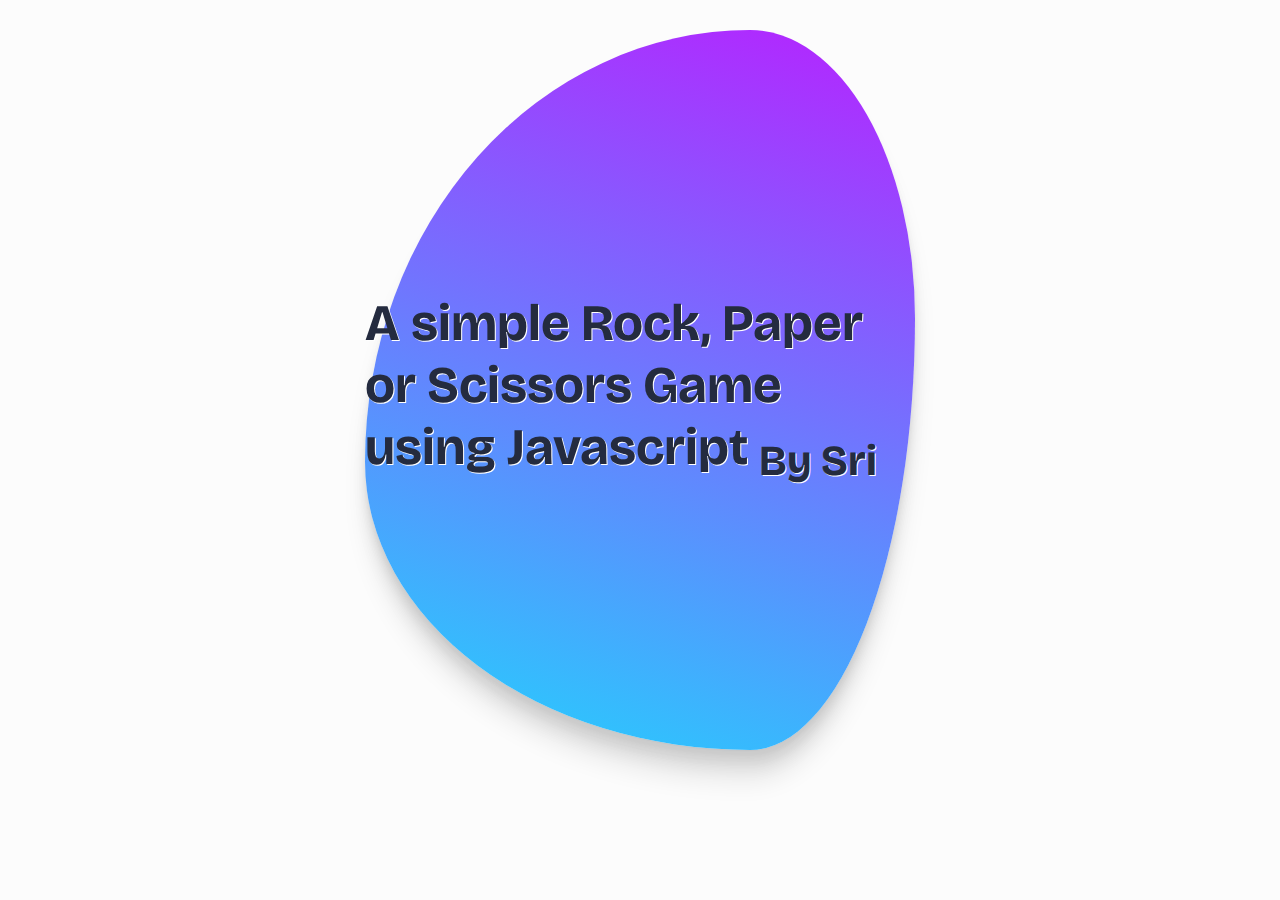
==== index.html @ 09b3435c "Add files via upload" ====
<!DOCTYPE html>
<html lang="en">
<head>
    <meta charset="UTF-8">
    <meta name="viewport" content="width=device-width, initial-scale=1.0">
    <title>JS practice</title>
<!--link to external CSS file-->
<link rel="stylesheet" href="styles.css">
<!--Google fonts link-->
<link rel="preconnect" href="https://fonts.googleapis.com">
<link rel="preconnect" href="https://fonts.gstatic.com" crossorigin>
<link href="https://fonts.googleapis.com/css2?family=Bricolage+Grotesque:opsz,wght@10..48,200;10..48,400;10..48,500&display=swap" rel="stylesheet">
</head>
<body>
    <div class="container magicpattern">
        <h1>
            A simple Rock, Paper or Scissors Game using Javascript <sub>By Sri</sub>
        </h1>
    </div>
<!--link to external JS file-->
    <script src="app.js"></script>
</body>
</html>
---- styles.css ----
html {
    box-sizing: border-box;
    padding: 0;
    scroll-behavior: smooth;
}

body {
    padding: 0;
    margin: 0;
    height: 100%;
    width: 100vw;
    background-color: #FCFCFC;
    font-family: 'Bricolage Grotesque',
        sans-serif;


}

div {
    display: flex;
    margin: 30px auto;
    width: 70vw;
    max-width: 550px;
    height: 80vh;
    font-size: 2vw;
    color: rgb(36, 43, 63);
    text-shadow: 1px 1px white;
    justify-content: center;
    align-items: center;
    border-radius: 70% 30% 30% 70% / 60% 40% 60% 40%;
    background: linear-gradient(19deg, #21D4FD 0%, #B721FF 100%);
    animation: blob-anime 2s infinite ease-in-out;
    box-shadow: 0px 1px 1px rgba(3, 7, 18, 0.02),
        0px 5px 4px rgba(3, 7, 18, 0.03),
        0px 12px 9px rgba(3, 7, 18, 0.05),
        0px 20px 15px rgba(3, 7, 18, 0.06),
        0px 32px 24px rgba(3, 7, 18, 0.08);
}

@keyframes blob-anime {
    0% {
        border-radius: 70% 30% 30% 70% / 60% 40% 60% 40%;
    }

    50% {
        border-radius: 50% 70% 67% 56% / 67% 70% 80% 50%;
    }

    100% {
        border-radius: 70% 30% 30% 70% / 60% 40% 60% 40%;
    }
}
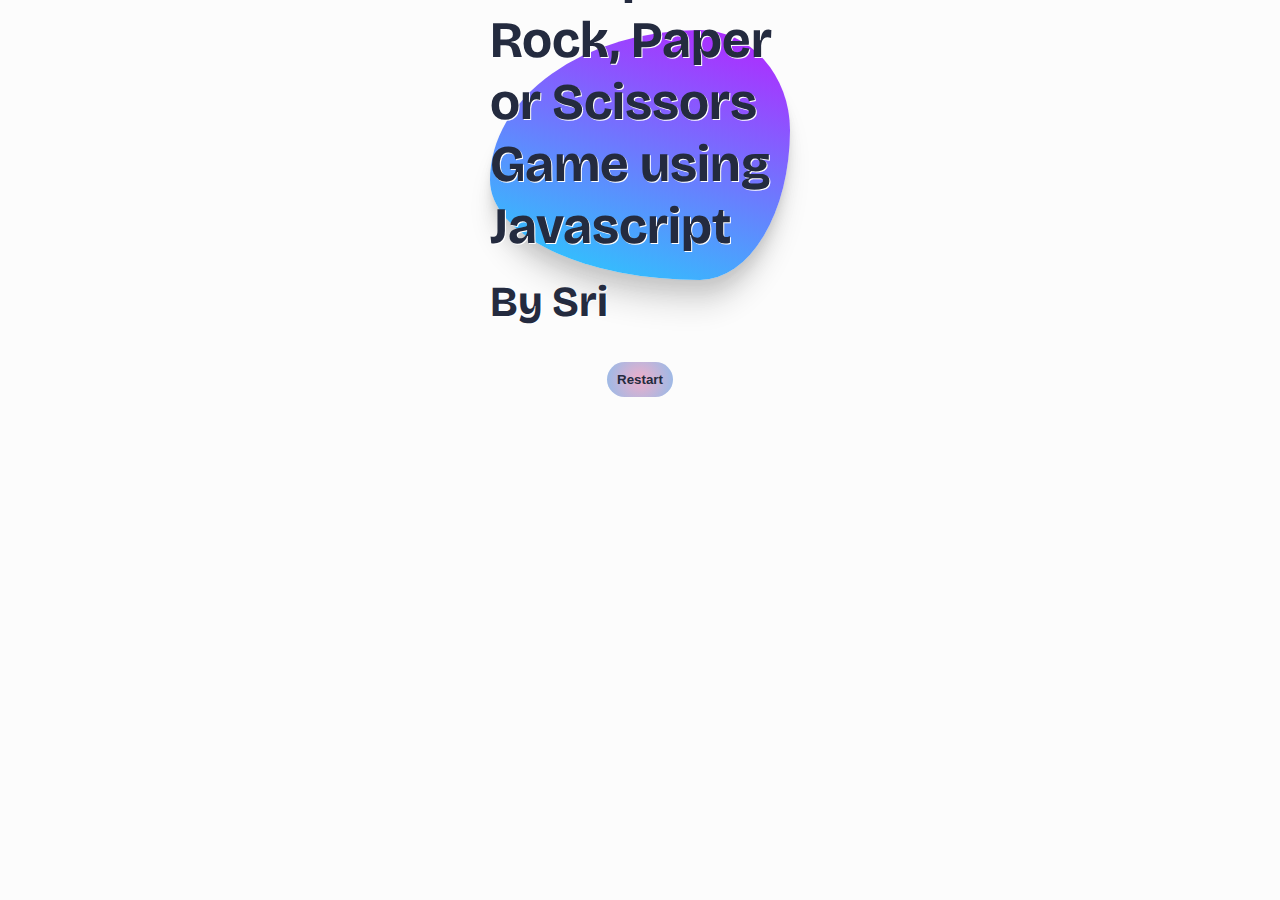
==== commit 50b3eacc: "restart button" ====
--- a/index.html
+++ b/index.html
@@ -10,14 +10,19 @@
 <link rel="preconnect" href="https://fonts.googleapis.com">
 <link rel="preconnect" href="https://fonts.gstatic.com" crossorigin>
 <link href="https://fonts.googleapis.com/css2?family=Bricolage+Grotesque:opsz,wght@10..48,200;10..48,400;10..48,500&display=swap" rel="stylesheet">
+<!--Bootstrap css link-->
+<link href="https://cdn.jsdelivr.net/npm/bootstrap@5.3.1/dist/css/bootstrap.min.css" rel="stylesheet" integrity="sha384-4bw+/aepP/YC94hEpVNVgiZdgIC5+VKNBQNGCHeKRQN+PtmoHDEXuppvnDJzQIu9" crossorigin="anonymous">
 </head>
 <body>
-    <div class="container magicpattern">
+    <div class="container blob">
         <h1>
             A simple Rock, Paper or Scissors Game using Javascript <sub>By Sri</sub>
         </h1>
+        <button class="restart-btn" onclick="window.location.reload(true)">Restart</button>
     </div>
 <!--link to external JS file-->
     <script src="app.js"></script>
+<!--bootstrap JS link-->
+<script src="https://cdn.jsdelivr.net/npm/bootstrap@5.3.1/dist/js/bootstrap.bundle.min.js" integrity="sha384-HwwvtgBNo3bZJJLYd8oVXjrBZt8cqVSpeBNS5n7C8IVInixGAoxmnlMuBnhbgrkm" crossorigin="anonymous"></script>
 </body>
 </html>--- a/styles.css
+++ b/styles.css
@@ -16,12 +16,14 @@
 
 }
 
-div {
+.blob {
     display: flex;
+    flex-direction: column;
     margin: 30px auto;
-    width: 70vw;
-    max-width: 550px;
+    width: 300px;
+        max-width: 300px;
     height: 80vh;
+    max-height: 250px;
     font-size: 2vw;
     color: rgb(36, 43, 63);
     text-shadow: 1px 1px white;
@@ -49,4 +51,13 @@
     100% {
         border-radius: 70% 30% 30% 70% / 60% 40% 60% 40%;
     }
+}
+.restart-btn {
+    background: rgb(238, 174, 202);
+    background: radial-gradient(circle, rgba(238, 174, 202, 1) 0%, rgba(148, 187, 233, 1) 100%);
+    border-radius: 30px;
+    border: none;
+    color: rgb(36, 43, 63);
+    font-weight: 700;
+    padding: 10px;
 }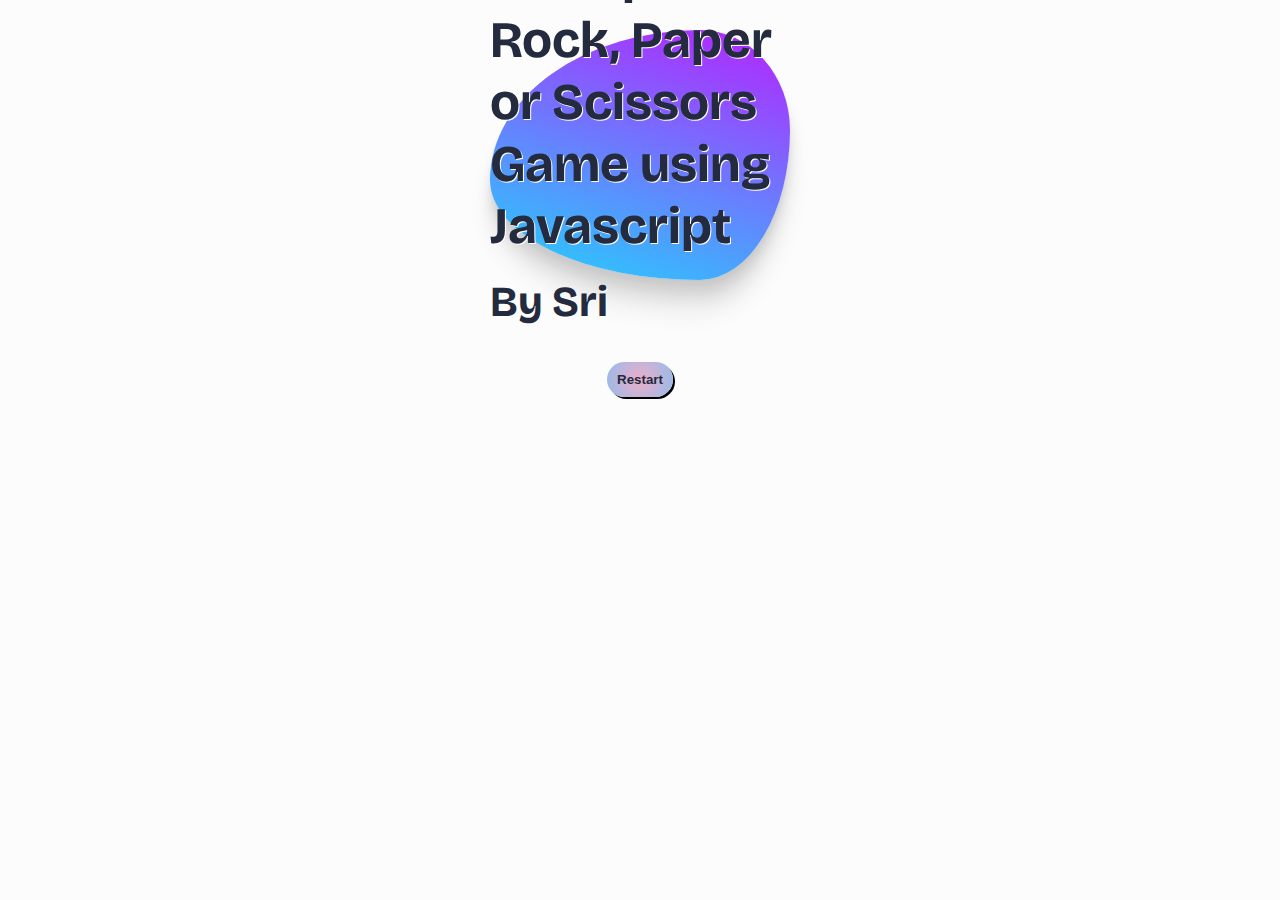
==== commit 740fc406: "title edited" ====
--- a/index.html
+++ b/index.html
@@ -3,7 +3,7 @@
 <head>
     <meta charset="UTF-8">
     <meta name="viewport" content="width=device-width, initial-scale=1.0">
-    <title>JS practice</title>
+    <title>Rock, Paper or Scissors</title>
 <!--link to external CSS file-->
 <link rel="stylesheet" href="styles.css">
 <!--Google fonts link-->
--- a/styles.css
+++ b/styles.css
@@ -21,7 +21,7 @@
     flex-direction: column;
     margin: 30px auto;
     width: 300px;
-        max-width: 300px;
+    max-width: 300px;
     height: 80vh;
     max-height: 250px;
     font-size: 2vw;
@@ -52,6 +52,7 @@
         border-radius: 70% 30% 30% 70% / 60% 40% 60% 40%;
     }
 }
+
 .restart-btn {
     background: rgb(238, 174, 202);
     background: radial-gradient(circle, rgba(238, 174, 202, 1) 0%, rgba(148, 187, 233, 1) 100%);
@@ -60,4 +61,9 @@
     color: rgb(36, 43, 63);
     font-weight: 700;
     padding: 10px;
+    box-shadow: 2px 2px black;
+}
+
+.restart-btn:hover {
+    box-shadow: none;
 }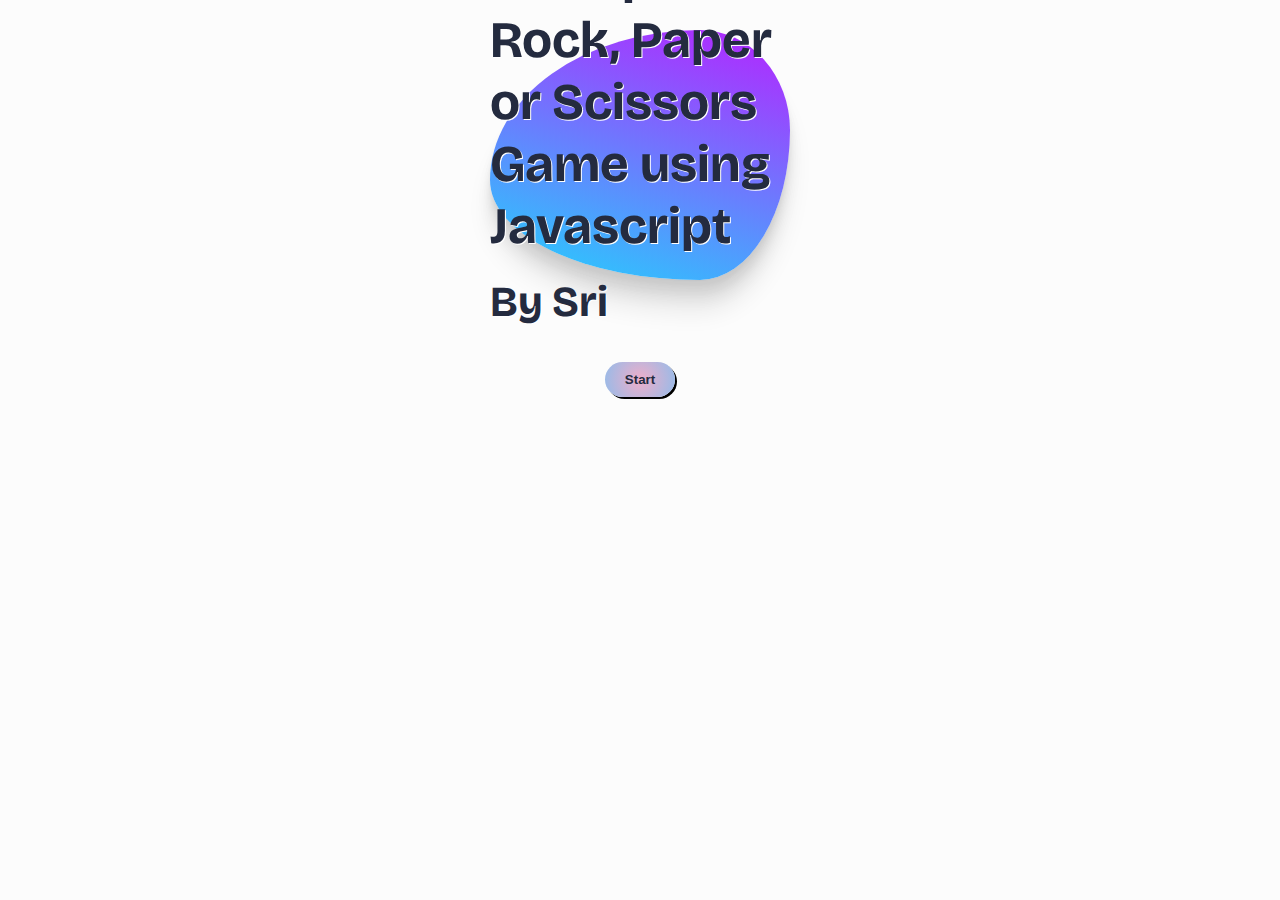
==== commit 0137b150: "start button included and restart removed" ====
--- a/index.html
+++ b/index.html
@@ -18,7 +18,7 @@
         <h1>
             A simple Rock, Paper or Scissors Game using Javascript <sub>By Sri</sub>
         </h1>
-        <button class="restart-btn" onclick="window.location.reload(true)">Restart</button>
+        <button class="start-btn" onclick="start()">Start</button>
     </div>
 <!--link to external JS file-->
     <script src="app.js"></script>
--- a/styles.css
+++ b/styles.css
@@ -53,17 +53,17 @@
     }
 }
 
-.restart-btn {
+.start-btn {
     background: rgb(238, 174, 202);
     background: radial-gradient(circle, rgba(238, 174, 202, 1) 0%, rgba(148, 187, 233, 1) 100%);
     border-radius: 30px;
     border: none;
     color: rgb(36, 43, 63);
     font-weight: 700;
-    padding: 10px;
+    padding: 10px 20px;
     box-shadow: 2px 2px black;
 }
 
-.restart-btn:hover {
+.start-btn:hover {
     box-shadow: none;
 }